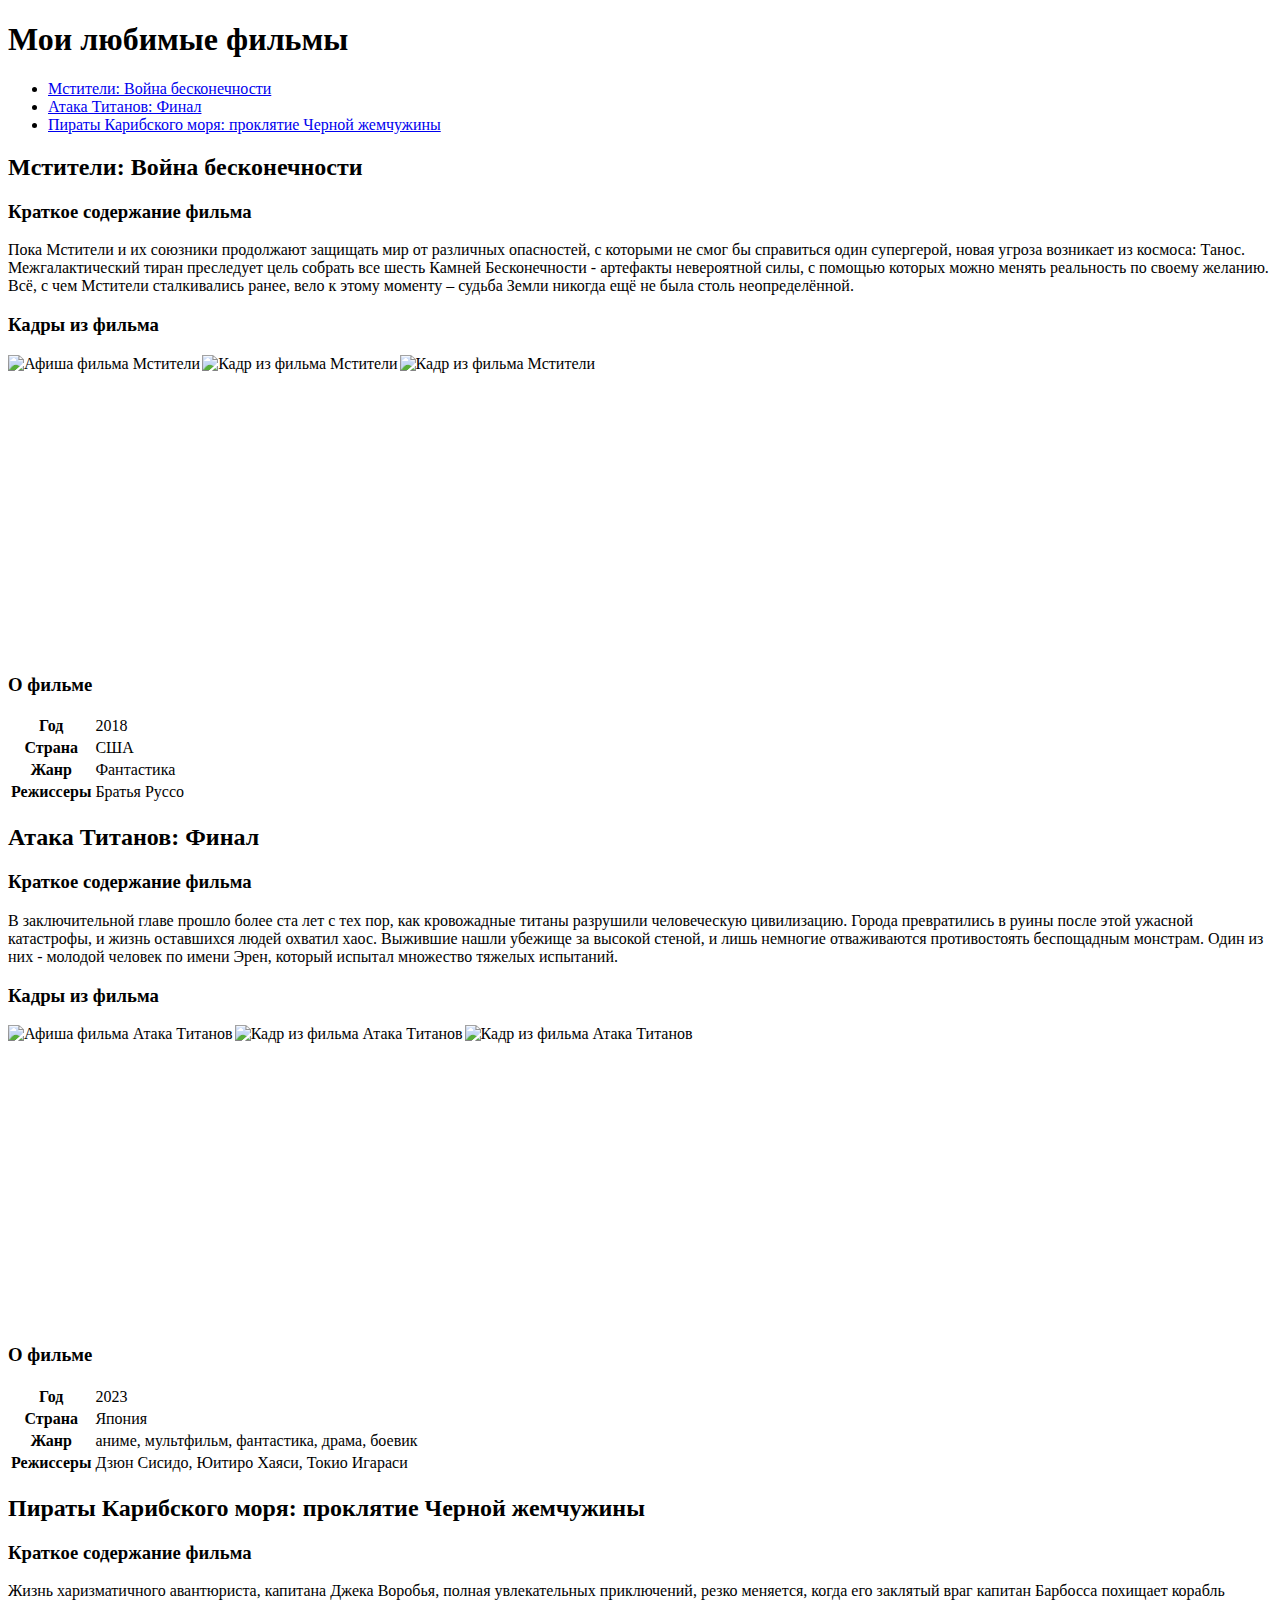
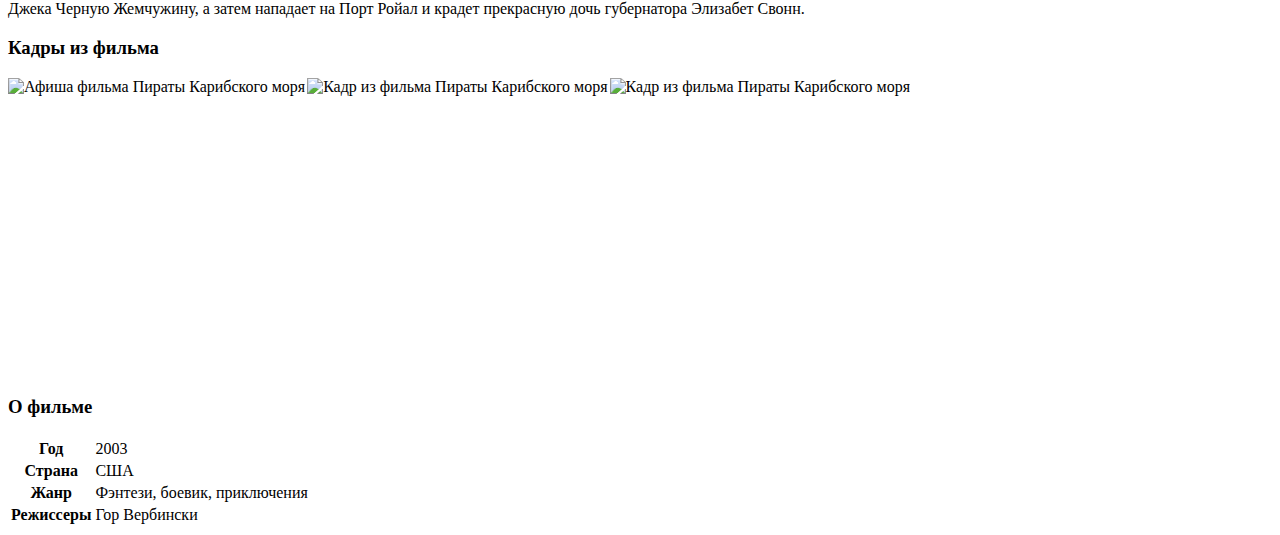
==== LR_1/index.html @ 67111c99 "изменение в файлах" ====
<!DOCTYPE html>
<html lang="en">
<head>
    <meta charset="UTF-8">
    <meta name="viewport" content="width=device-width, initial-scale=1.0">
    <title>СТРweb</title>
</head>
<body>
    <section>
        <h1>Мои любимые фильмы</h1>
        <ul>  
            <li><a href="#section-1">Мстители: Война бесконечности</a></li>
            <li><a href="#section-2">Атака Титанов: Финал</a></li>
            <li><a href="#section-3">Пираты Карибского моря: проклятие Черной жемчужины</a></li>
        </ul>
    </section>
    <section>
        <div>
            <h2 id = "section-1">Мстители: Война бесконечности</h2>
            <h3>Краткое содержание фильма</h3>
            <p>Пока Мстители и их союзники продолжают защищать мир от различных опасностей, с которыми не смог бы справиться один супергерой, новая угроза возникает из космоса: Танос. Межгалактический тиран преследует цель собрать все шесть Камней Бесконечности - артефакты невероятной силы, с помощью которых можно менять реальность по своему желанию. Всё, с чем Мстители сталкивались ранее, вело к этому моменту – судьба Земли никогда ещё не была столь неопределённой.</p>
            <h3>Кадры из фильма</h3>
            <div style = "display: flex; gap: 2px">
                <img src="./LR_1/assets/Мстители-1.jpg" alt="Афиша фильма Мстители" height="300px">
                <img src="./LR_1/assets/Мстители-2.jpg" alt="Кадр из фильма Мстители" height="300px">
                <img src="./LR_1/assets/Мстители-3.jpg" alt="Кадр из фильма Мстители" height="300px">
            </div>
            <h3>О фильме</h3>    
            <table >
                <tr>
                    <th>Год</th>
                    <td>2018</td>
                </tr>
                <tr>
                    <th>Страна</th>
                    <td>США</td>
                </tr>
                <tr>
                    <th>Жанр</th>
                    <td>Фантастика</td>
                </tr>
                <tr>
                    <th>Режиссеры</th>
                    <td>Братья Руссо</td>
                </tr>
            </table>
        </div>    
        <div>
            <h2 id = "section-2">Атака Титанов: Финал</h2>
            <h3>Краткое содержание фильма</h3>
            <p>В заключительной главе прошло более ста лет с тех пор, как кровожадные титаны разрушили человеческую цивилизацию. Города превратились в руины после этой ужасной катастрофы, и жизнь оставшихся людей охватил хаос. Выжившие нашли убежище за высокой стеной, и лишь немногие отваживаются противостоять беспощадным монстрам. Один из них - молодой человек по имени Эрен, который испытал множество тяжелых испытаний.</p>
        
            <h3>Кадры из фильма</h3>
            <div style = "display: flex; gap: 2px">
                <img src="./LR_1/assets/АТ-1.jpg" alt="Афиша фильма Атака Титанов"  height="300px">
                <img src="./LR_1/assets/АТ-2.jpg" alt="Кадр из фильма Атака Титанов"  height="300px">
                <img src="./LR_1/assets/АТ-3.jpg" alt="Кадр из фильма Атака Титанов"  height="300px">
            </div>
            <h3>О фильме</h3>    
            <table>
                <tr>
                    <th>Год</th>
                    <td>2023</td>
                </tr>
                <tr>
                    <th>Страна</th>
                    <td>Япония</td>
                </tr>
                <tr>
                    <th>Жанр</th>
                    <td>аниме, мультфильм, фантастика, драма, боевик</td>
                </tr>
                <tr>
                    <th>Режиссеры</th>
                    <td>Дзюн Сисидо, Юитиро Хаяси, Токио Игараси</td>
                </tr>
            </table>
        </div>    
        <div>
            <h2 id = "section-3">Пираты Карибского моря: проклятие Черной жемчужины</h2>
            <h3>Краткое содержание фильма</h3>
            <p>Жизнь харизматичного авантюриста, капитана Джека Воробья, полная увлекательных приключений, резко меняется, когда его заклятый враг капитан Барбосса похищает корабль Джека Черную Жемчужину, а затем нападает на Порт Ройал и крадет прекрасную дочь губернатора Элизабет Свонн.</p>
            <h3>Кадры из фильма</h3>
            <div style = "display: flex; gap: 2px">
                <img src="./LR_1/assets/ПКМ-2.jpg" alt="Афиша фильма Пираты Карибского моря" height="300px">
                <img src="./LR_1/assets/ПКМ-1.jpg" alt="Кадр из фильма Пираты Карибского моря"  height="300px">
                <img src="./LR_1/assets/ПКМ-3.jpg" alt="Кадр из фильма Пираты Карибского моря"  height="300px">
            </div>
            <h3>О фильме</h3>    
            <table>
                <tr>
                    <th>Год</th>
                    <td>2003</td>
                </tr>
                <tr>
                    <th>Страна</th>
                    <td>США</td>
                </tr>
                <tr>
                    <th>Жанр</th>
                    <td>Фэнтези, боевик, приключения</td>
                </tr>
                <tr>
                    <th>Режиссеры</th>
                    <td>Гор Вербински</td>
                </tr>
            </table>
        </div>    
    </section>
</body>
</html>
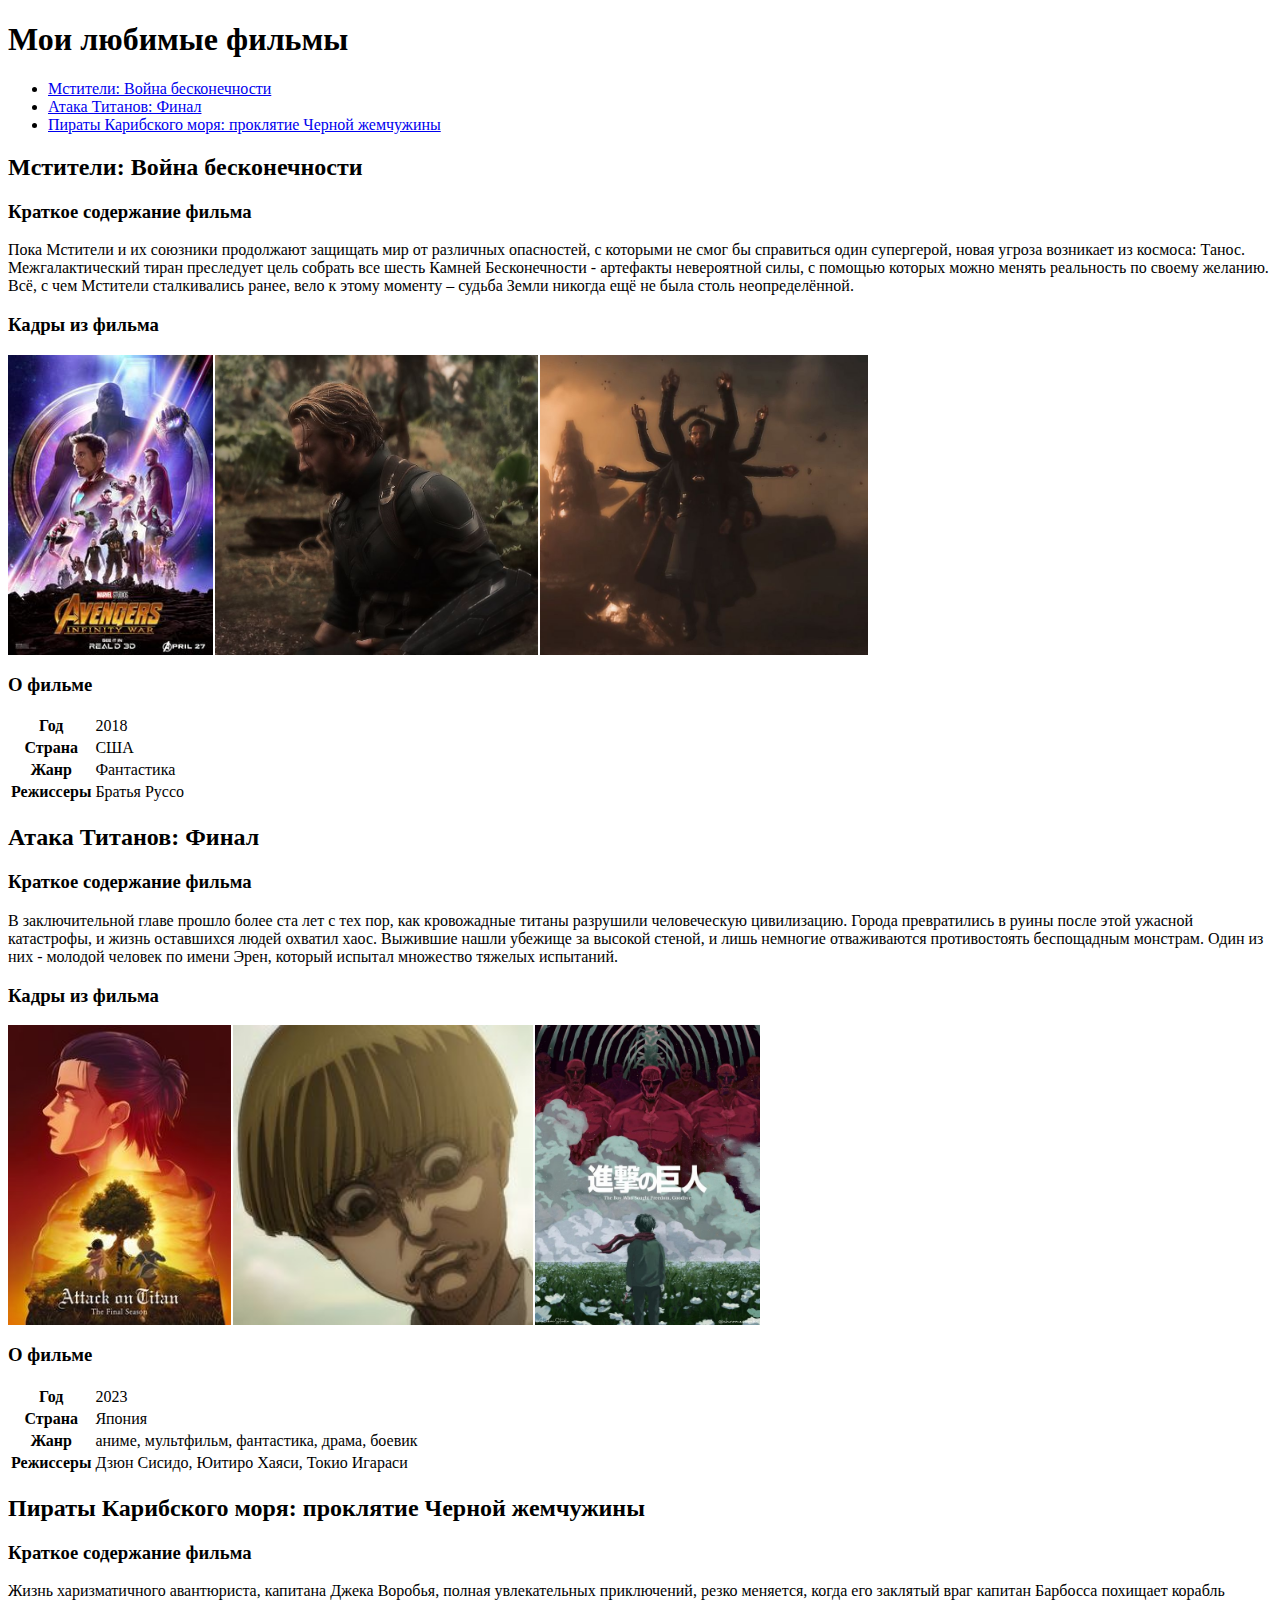
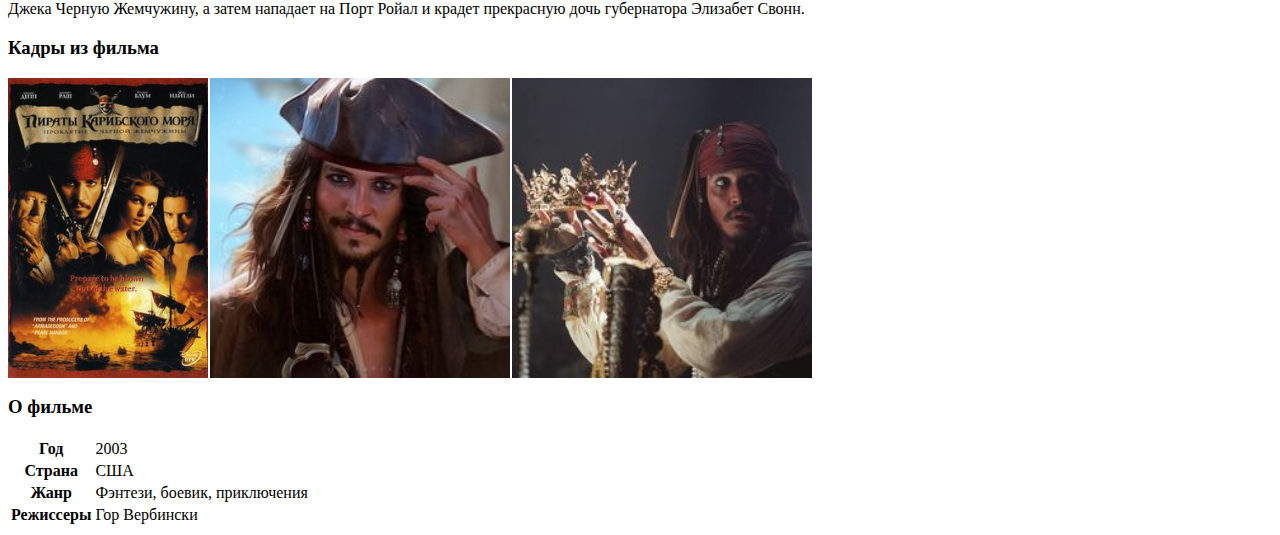
==== commit 57d9dc3b: "Чуть перекроила ЛР 1" ====
--- a/LR_1/index.html
+++ b/LR_1/index.html
@@ -21,9 +21,9 @@
             <p>Пока Мстители и их союзники продолжают защищать мир от различных опасностей, с которыми не смог бы справиться один супергерой, новая угроза возникает из космоса: Танос. Межгалактический тиран преследует цель собрать все шесть Камней Бесконечности - артефакты невероятной силы, с помощью которых можно менять реальность по своему желанию. Всё, с чем Мстители сталкивались ранее, вело к этому моменту – судьба Земли никогда ещё не была столь неопределённой.</p>
             <h3>Кадры из фильма</h3>
             <div style = "display: flex; gap: 2px">
-                <img src="./LR_1/assets/Мстители-1.jpg" alt="Афиша фильма Мстители" height="300px">
-                <img src="./LR_1/assets/Мстители-2.jpg" alt="Кадр из фильма Мстители" height="300px">
-                <img src="./LR_1/assets/Мстители-3.jpg" alt="Кадр из фильма Мстители" height="300px">
+                <img src="./assets/Мстители-1.jpg" alt="Афиша фильма Мстители" height="300px">
+                <img src="./assets/Мстители-2.jpg" alt="Кадр из фильма Мстители" height="300px">
+                <img src="./assets/Мстители-3.jpg" alt="Кадр из фильма Мстители" height="300px">
             </div>
             <h3>О фильме</h3>    
             <table >
@@ -52,9 +52,9 @@
         
             <h3>Кадры из фильма</h3>
             <div style = "display: flex; gap: 2px">
-                <img src="./LR_1/assets/АТ-1.jpg" alt="Афиша фильма Атака Титанов"  height="300px">
-                <img src="./LR_1/assets/АТ-2.jpg" alt="Кадр из фильма Атака Титанов"  height="300px">
-                <img src="./LR_1/assets/АТ-3.jpg" alt="Кадр из фильма Атака Титанов"  height="300px">
+                <img src="./assets/АТ-1.jpg" alt="Афиша фильма Атака Титанов"  height="300px">
+                <img src="./assets/АТ-2.jpg" alt="Кадр из фильма Атака Титанов"  height="300px">
+                <img src="./assets/АТ-3.jpg" alt="Кадр из фильма Атака Титанов"  height="300px">
             </div>
             <h3>О фильме</h3>    
             <table>
@@ -82,9 +82,9 @@
             <p>Жизнь харизматичного авантюриста, капитана Джека Воробья, полная увлекательных приключений, резко меняется, когда его заклятый враг капитан Барбосса похищает корабль Джека Черную Жемчужину, а затем нападает на Порт Ройал и крадет прекрасную дочь губернатора Элизабет Свонн.</p>
             <h3>Кадры из фильма</h3>
             <div style = "display: flex; gap: 2px">
-                <img src="./LR_1/assets/ПКМ-2.jpg" alt="Афиша фильма Пираты Карибского моря" height="300px">
-                <img src="./LR_1/assets/ПКМ-1.jpg" alt="Кадр из фильма Пираты Карибского моря"  height="300px">
-                <img src="./LR_1/assets/ПКМ-3.jpg" alt="Кадр из фильма Пираты Карибского моря"  height="300px">
+                <img src="./assets/ПКМ-2.jpg" alt="Афиша фильма Пираты Карибского моря" height="300px">
+                <img src="./assets/ПКМ-1.jpg" alt="Кадр из фильма Пираты Карибского моря"  height="300px">
+                <img src="./assets/ПКМ-3.jpg" alt="Кадр из фильма Пираты Карибского моря"  height="300px">
             </div>
             <h3>О фильме</h3>    
             <table>
